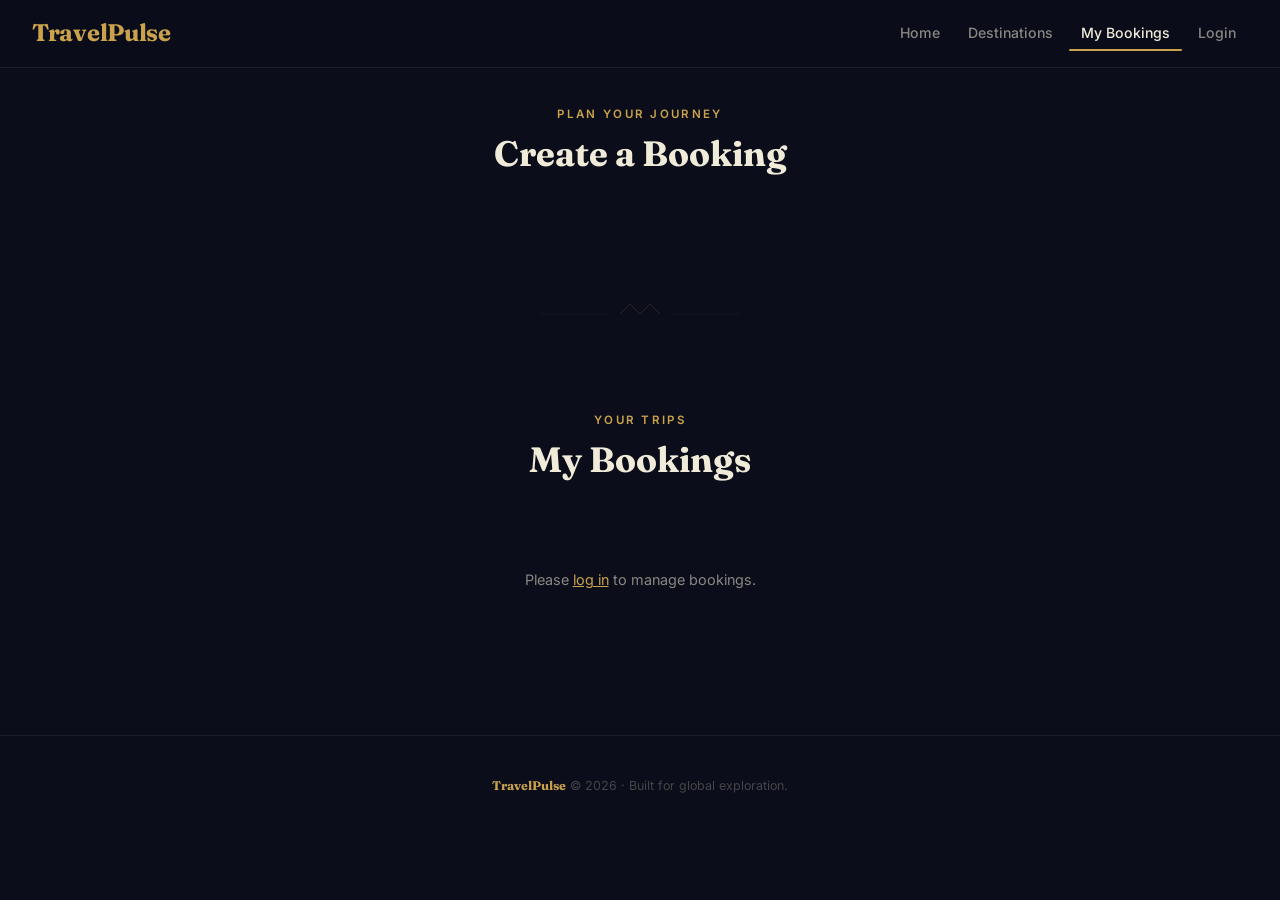
==== frontend/pages/bookings.html @ 50e2ac9c "feat: TravelPulse full-stack app with bug fixes, features, and performance improvements Backend (Fla" ====
<!DOCTYPE html>
<html lang="en">
<head>
  <meta charset="UTF-8">
  <meta name="viewport" content="width=device-width, initial-scale=1.0">
  <title>My Bookings — TravelPulse</title>
  <link rel="stylesheet" href="../css/main.css">
</head>
<body>

  <nav class="navbar">
    <div class="nav-brand">TravelPulse</div>
    <div class="nav-links">
      <a href="../index.html">Home</a>
      <a href="destinations.html">Destinations</a>
      <a href="bookings.html" class="active">My Bookings</a>
      <a href="login.html">Login</a>
    </div>
  </nav>

  <section class="page-section" style="padding-top: 2rem;">
    <div class="section-heading">
      <span class="eyebrow">Plan Your Journey</span>
      <h2>Create a Booking</h2>
    </div>

    <div class="booking-steps" aria-label="Booking steps">
      <div class="step active">
        <span class="step-num">1</span>
        <span class="step-label">Route</span>
      </div>
      <div class="step active">
        <span class="step-num">2</span>
        <span class="step-label">Date</span>
      </div>
      <div class="step active">
        <span class="step-num">3</span>
        <span class="step-label">Confirm</span>
      </div>
    </div>

    <div class="form-container" id="booking-form-container">
      <h2>Book a Route</h2>
      <form id="booking-form">
        <div class="form-group">
          <label for="route-select">Select Route</label>
          <select id="route-select" required>
            <option value="">Choose a route\u2026</option>
          </select>
        </div>
        <div class="form-group">
          <label for="travel-date">Travel Date</label>
          <input type="date" id="travel-date" required>
        </div>
        <button type="submit" class="btn">Confirm Booking</button>
      </form>
      <p id="booking-msg" class="msg"></p>
    </div>
  </section>

  <div class="kolam-divider" aria-hidden="true">
    <svg viewBox="0 0 200 40" xmlns="http://www.w3.org/2000/svg">
      <line x1="0" y1="20" x2="70" y2="20" stroke="#C9A24B" stroke-width="0.5" opacity="0.4"/>
      <path d="M80,20 L90,10 L100,20 L110,10 L120,20" stroke="#C9A24B" stroke-width="1" fill="none" opacity="0.5"/>
      <line x1="130" y1="20" x2="200" y2="20" stroke="#C9A24B" stroke-width="0.5" opacity="0.4"/>
    </svg>
  </div>

  <section class="page-section">
    <div class="section-heading">
      <span class="eyebrow">Your Trips</span>
      <h2>My Bookings</h2>
    </div>
    <div id="bookings-list"></div>
  </section>

  <footer class="footer">
    <p><span class="footer-brand">TravelPulse</span> &copy; 2026 &middot; Built for global exploration.</p>
  </footer>

  <div id="toast" class="toast" role="status" aria-live="polite"></div>

  <script src="../js/config.js"></script>
  <script src="../js/nav.js"></script>
  <script>
    (function () {
      var token = localStorage.getItem("token");
      var listEl = document.getElementById("bookings-list");
      var msgEl = document.getElementById("booking-msg");
      var selectEl = document.getElementById("route-select");
      var formEl = document.getElementById("booking-form");

      function showToast(msg) {
        var toast = document.getElementById("toast");
        if (!toast) return;
        toast.textContent = msg;
        toast.classList.add("show");
        setTimeout(function () { toast.classList.remove("show"); }, 4000);
      }

      function skeletonBookings() {
        var html = "";
        for (var i = 0; i < 3; i++) {
          html +=
            '<div class="booking-card skeleton-booking">' +
            '<div class="skeleton-line skeleton-line-lg shimmer"></div>' +
            '<div class="skeleton-line skeleton-line-md shimmer" style="margin-top:0.5rem"></div>' +
            '<div class="skeleton-line skeleton-line-sm shimmer" style="margin-top:0.5rem"></div>' +
            '</div>';
        }
        listEl.innerHTML = html;
      }

      if (!token) {
        listEl.innerHTML = '<p class="empty-state">Please <a href="login.html" style="color:var(--gold);text-decoration:underline;">log in</a> to manage bookings.</p>';
        formEl.closest(".form-container").style.display = "none";
        document.querySelector(".booking-steps").style.display = "none";
      }

      function headers() {
        return { "Content-Type": "application/json", "Authorization": "Bearer " + token };
      }

      function statusBadge(status) {
        var cls = "status-" + status;
        return '<span class="status-badge ' + cls + '">' + status + "</span>";
      }

      function loadRoutes() {
        fetch(API_BASE + "/routes")
          .then(function (res) {
            if (!res.ok) throw new Error();
            return res.json();
          })
          .then(function (routes) {
            routes.forEach(function (r) {
              var opt = document.createElement("option");
              opt.value = r.id;
              opt.textContent = r.origin + " \u2192 " + r.destination + " (" + r.mode + ", " + r.distance_km + " km)";
              selectEl.appendChild(opt);
            });
          })
          .catch(function () {
            selectEl.innerHTML = '<option value="">Failed to load routes</option>';
          });
      }

      function loadBookings() {
        if (!token) return;
        skeletonBookings();

        fetch(API_BASE + "/bookings", { headers: { "Authorization": "Bearer " + token } })
          .then(function (res) {
            if (res.status === 401 || res.status === 403) {
              localStorage.removeItem("token");
              listEl.innerHTML = '<p class="msg msg-error">Session expired. Please <a href="login.html" style="color:var(--gold);">log in</a> again.</p>';
              return null;
            }
            if (!res.ok) throw new Error();
            return res.json();
          })
          .then(function (bookings) {
            if (!bookings) return;
            if (!bookings.length) {
              listEl.innerHTML = '<p class="empty-state">No bookings yet. Create one above.</p>';
              return;
            }
            listEl.innerHTML = bookings.map(function (b) {
              var actions = "";
              if (b.status === "pending") {
                actions =
                  '<button class="btn btn-sm" onclick="TP.confirmBooking(' + b.id + ')">Confirm</button>' +
                  '<button class="btn btn-sm btn-cancel" onclick="TP.cancelBooking(' + b.id + ')">Cancel</button>';
              }
              actions += '<button class="btn btn-sm btn-delete" onclick="TP.deleteBooking(' + b.id + ')">Delete</button>';

              return (
                '<div class="booking-card">' +
                "<h3>" + b.origin + " \u2192 " + b.destination + "</h3>" +
                '<div class="booking-meta">' +
                '<span class="booking-date">' + b.travel_date + "</span>" +
                statusBadge(b.status) +
                "</div>" +
                '<div class="booking-actions">' + actions + "</div>" +
                "</div>"
              );
            }).join("");
          })
          .catch(function () {
            listEl.innerHTML = '<p class="msg msg-error">Failed to load bookings.</p>';
          });
      }

      formEl.addEventListener("submit", function (e) {
        e.preventDefault();
        fetch(API_BASE + "/bookings", {
          method: "POST",
          headers: headers(),
          body: JSON.stringify({
            route_id: parseInt(selectEl.value),
            travel_date: document.getElementById("travel-date").value,
          }),
        })
          .then(function (res) { return res.json().then(function (data) { return { ok: res.ok, data: data }; }); })
          .then(function (result) {
            if (!result.ok) { msgEl.textContent = result.data.error; return; }
            msgEl.textContent = "";
            formEl.reset();
            showToast("Booking confirmed! Your trip is booked.");
            loadBookings();
          })
          .catch(function () {
            msgEl.textContent = "Failed to create booking.";
          });
      });

      window.TP = window.TP || {};
      window.TP.confirmBooking = function (id) { updateStatus(id, "confirmed"); };
      window.TP.cancelBooking = function (id) { updateStatus(id, "cancelled"); };

      function updateStatus(id, status) {
        fetch(API_BASE + "/bookings/" + id, {
          method: "PATCH",
          headers: headers(),
          body: JSON.stringify({ status: status }),
        })
          .then(function (res) {
            if (res.status === 401) {
              localStorage.removeItem("token");
              window.location.href = "login.html";
              return;
            }
            showToast("Booking " + status + ".");
            loadBookings();
          })
          .catch(function () {});
      }

      window.TP.deleteBooking = function (id) {
        if (!confirm("Delete this booking?")) return;
        fetch(API_BASE + "/bookings/" + id, {
          method: "DELETE",
          headers: { "Authorization": "Bearer " + token },
        })
          .then(function (res) {
            if (res.status === 401) {
              localStorage.removeItem("token");
              window.location.href = "login.html";
              return;
            }
            showToast("Booking deleted.");
            loadBookings();
          })
          .catch(function () {});
      };

      loadRoutes();
      loadBookings();
    })();
  </script>

</body>
</html>
---- frontend/css/main.css ----
/* ═══════════════════════════════════════════════════
   TravelPulse Design System
   Global Travel Dashboard
   ═══════════════════════════════════════════════════ */

@import url('https://fonts.googleapis.com/css2?family=Fraunces:ital,opsz,wght@0,9..144,400;0,9..144,600;0,9..144,700;0,9..144,800;1,9..144,400&family=Inter:wght@400;500;600;700&family=JetBrains+Mono:wght@400;500&display=swap');

:root {
  /* ── Tokens ── */
  --indigo:       #0B0E1A;
  --indigo-light: #131729;
  --indigo-card:  #161B2E;
  --gold:         #C9A24B;
  --gold-dim:     rgba(201, 162, 75, 0.15);
  --gold-glow:    rgba(201, 162, 75, 0.35);
  --terracotta:   #C1440E;
  --terracotta-dim: rgba(193, 68, 14, 0.15);
  --teal:         #1B7A6E;
  --teal-dim:     rgba(27, 122, 110, 0.15);
  --ivory:        #F0EAD8;
  --ivory-muted:  rgba(240, 234, 216, 0.55);
  --ivory-faint:  rgba(240, 234, 216, 0.25);
  --border:       rgba(240, 234, 216, 0.08);
  --border-hover: rgba(201, 162, 75, 0.4);

  /* ── Typography ── */
  --font-display: 'Fraunces', Georgia, serif;
  --font-body:    'Inter', system-ui, sans-serif;
  --font-mono:    'JetBrains Mono', monospace;

  /* ── Spacing ── */
  --space-xs: 0.25rem;
  --space-sm: 0.5rem;
  --space-md: 1rem;
  --space-lg: 1.5rem;
  --space-xl: 2.5rem;
  --space-2xl: 4rem;

  /* ── Radii ── */
  --radius-sm: 6px;
  --radius-md: 10px;
  --radius-lg: 16px;

  /* ── Transitions ── */
  --ease: cubic-bezier(0.4, 0, 0.2, 1);
  --ease-out: cubic-bezier(0.0, 0, 0.2, 1);
  --ease-in-out: cubic-bezier(0.4, 0, 0.2, 1);

  /* ── Load Animation Timing ── */
  --anim-nav: 0ms;
  --anim-eyebrow: 200ms;
  --anim-headline: 400ms;
  --anim-sub: 700ms;
  --anim-search: 900ms;
  --anim-kolam: 800ms;
  --anim-globe: 1200ms;
}

/* ═══════════════════════════════════════════════════
   Reset & Base
   ═══════════════════════════════════════════════════ */

*, *::before, *::after {
  margin: 0;
  padding: 0;
  box-sizing: border-box;
}

html {
  scroll-behavior: smooth;
}

body {
  font-family: var(--font-body);
  background: var(--indigo);
  color: var(--ivory);
  min-height: 100vh;
  line-height: 1.6;
  -webkit-font-smoothing: antialiased;
}

a {
  color: inherit;
  text-decoration: none;
}

img {
  max-width: 100%;
  display: block;
}

/* ═══════════════════════════════════════════════════
   Focus States — gold ring, always visible
   ═══════════════════════════════════════════════════ */

:focus-visible {
  outline: 2px solid var(--gold);
  outline-offset: 2px;
}

button:focus-visible,
a:focus-visible,
input:focus-visible,
select:focus-visible {
  outline: 2px solid var(--gold);
  outline-offset: 2px;
}

/* ═══════════════════════════════════════════════════
   Navbar — transparent blurred glass
   ═══════════════════════════════════════════════════ */

.navbar {
  display: flex;
  justify-content: space-between;
  align-items: center;
  padding: 0.9rem 2rem;
  background: rgba(11, 14, 26, 0.75);
  backdrop-filter: blur(16px);
  -webkit-backdrop-filter: blur(16px);
  border-bottom: 1px solid var(--border);
  position: sticky;
  top: 0;
  z-index: 100;
  overflow: hidden;
}

.nav-brand {
  font-family: var(--font-display);
  font-size: 1.5rem;
  font-weight: 700;
  color: var(--gold);
  letter-spacing: -0.3px;
}

.nav-links {
  display: flex;
  align-items: center;
  gap: 0.25rem;
  flex-shrink: 1;
  min-width: 0;
}

.nav-links a {
  color: var(--ivory-muted);
  font-size: 0.88rem;
  font-weight: 500;
  padding: 0.4rem 0.75rem;
  border-radius: var(--radius-sm);
  transition: color 0.25s var(--ease), background 0.25s var(--ease);
  position: relative;
}

.nav-links a::after {
  content: '';
  position: absolute;
  bottom: 0;
  left: 0;
  width: 0;
  height: 2px;
  background: var(--gold);
  transition: width 0.25s var(--ease);
  border-radius: 1px;
}

.nav-links a:hover,
.nav-links a.active {
  color: var(--ivory);
}

.nav-links a:hover::after,
.nav-links a.active::after {
  width: 100%;
}

.nav-links a.logout-link {
  color: var(--terracotta);
}

.nav-links a.logout-link:hover {
  color: #e05525;
}

/* ═══════════════════════════════════════════════════
   Kolam SVG Pattern — reusable utility
   ═══════════════════════════════════════════════════ */

.kolam-bg {
  position: absolute;
  inset: 0;
  overflow: hidden;
  pointer-events: none;
  z-index: 0;
}

.kolam-bg svg {
  position: absolute;
  top: 50%;
  left: 50%;
  transform: translate(-50%, -50%);
  width: 120%;
  height: 120%;
  opacity: 0.12;
}

.kolam-bg svg .kolam-line {
  stroke: var(--gold);
  stroke-width: 1;
  fill: none;
  stroke-linecap: round;
  stroke-linejoin: round;
}

@keyframes kolam-draw {
  from { stroke-dashoffset: var(--kolam-length, 2000); }
  to   { stroke-dashoffset: 0; }
}

.kolam-bg.animate .kolam-line {
  stroke-dasharray: var(--kolam-length, 2000);
  stroke-dashoffset: var(--kolam-length, 2000);
  animation: kolam-draw 4s var(--ease) forwards;
}

/* ═══════════════════════════════════════════════════
   Kolam Section Divider
   ═══════════════════════════════════════════════════ */

.kolam-divider {
  display: flex;
  justify-content: center;
  align-items: center;
  padding: 2rem 0;
}

.kolam-divider svg {
  width: 200px;
  height: 40px;
  opacity: 0.3;
}

/* ═══════════════════════════════════════════════════
   Hero Section — globe background + horizon crop
   ═══════════════════════════════════════════════════ */

.hero {
  position: relative;
  width: 100%;
  height: 100vh;
  min-height: 600px;
  overflow: hidden;
}

/* Globe: background layer — top-half horizon effect */
.hero-globe {
  position: absolute;
  left: 0;
  right: 0;
  height: 65vh;
  bottom: -5vh;
  z-index: 0;
  touch-action: none;
}

.hero-globe canvas {
  cursor: grab;
}

.hero-globe canvas:active {
  cursor: grabbing;
}

.globe-loading {
  position: absolute;
  top: 50%;
  left: 50%;
  transform: translate(-50%, -50%);
  color: var(--ivory-muted);
  font-size: 0.9rem;
  font-family: var(--font-display);
  font-style: italic;
}

/* Gradient overlay: bridges globe → text readability */
.hero-gradient {
  position: absolute;
  inset: 0;
  z-index: 2;
  background:
    linear-gradient(180deg,
      var(--indigo) 0%,
      rgba(11, 14, 26, 0.7) 30%,
      rgba(11, 14, 26, 0.15) 55%,
      rgba(11, 14, 26, 0.5) 75%,
      var(--indigo) 100%
    );
  pointer-events: none;
}

/* Kolam texture: low-opacity over globe, between globe and text */
.hero .kolam-bg {
  z-index: 1;
}

.hero .kolam-bg svg {
  opacity: 0.06;
}

/* Hero text: foreground — transparent background, globe shows through */
.hero-content {
  position: relative;
  z-index: 10;
  display: flex;
  flex-direction: column;
  align-items: center;
  justify-content: flex-start;
  height: 100%;
  padding-top: 70px;
  text-align: center;
}




.hero-eyebrow {
  font-family: var(--font-body);
  font-size: 0.75rem;
  font-weight: 600;
  text-transform: uppercase;
  letter-spacing: 0.2em;
  color: var(--gold);
  margin-bottom: var(--space-md);
  display: block;
}

.hero h1 {
  font-family: var(--font-display);
  font-size: clamp(2.2rem, 6vw, 3.8rem);
  font-weight: 800;
  color: var(--ivory);
  line-height: 1.15;
  letter-spacing: -0.02em;
  max-width: 700px;
  margin: 0 auto;
}

.hero h1 .gold {
  color: var(--gold);
}

.hero-sub {
  font-size: 1.05rem;
  color: var(--ivory-muted);
  max-width: 520px;
  margin: var(--space-md) auto 0;
  line-height: 1.7;
}

/* ═══════════════════════════════════════════════════
   Section Headings
   ═══════════════════════════════════════════════════ */

.section-heading {
  text-align: center;
  margin-bottom: var(--space-xl);
}

.section-heading h2 {
  font-family: var(--font-display);
  font-size: clamp(1.6rem, 4vw, 2.2rem);
  font-weight: 700;
  color: var(--ivory);
  margin-bottom: var(--space-xs);
}

.section-heading .eyebrow {
  font-family: var(--font-body);
  font-size: 0.72rem;
  font-weight: 600;
  text-transform: uppercase;
  letter-spacing: 0.2em;
  color: var(--gold);
}

/* ═══════════════════════════════════════════════════
   Destination Cards — image-forward, gold hairline
   ═══════════════════════════════════════════════════ */

.destinations-section {
  padding: var(--space-xl) var(--space-md);
  max-width: 1100px;
  margin: 0 auto;
}

.card-grid {
  display: grid;
  grid-template-columns: repeat(auto-fill, minmax(280px, 1fr));
  gap: var(--space-lg);
}

.dest-card {
  background: var(--indigo-card);
  border: 1px solid var(--border);
  border-radius: var(--radius-lg);
  overflow: hidden;
  position: relative;
  cursor: default;
}

.dest-card::before {
  content: "";
  position: absolute;
  inset: 0;
  border-radius: var(--radius-lg);
  padding: 1px;
  background: linear-gradient(135deg, var(--gold), var(--teal), var(--terracotta));
  -webkit-mask: linear-gradient(#fff 0 0) content-box, linear-gradient(#fff 0 0);
  -webkit-mask-composite: xor;
  mask-composite: exclude;
  opacity: 0;
  transition: opacity 0.4s var(--ease);
  pointer-events: none;
  z-index: 2;
}

.dest-card:hover::before {
  opacity: 1;
}

.dest-card:hover {
  transform: translateY(-4px);
  box-shadow: 0 12px 40px rgba(0, 0, 0, 0.3), 0 0 0 1px var(--gold-dim);
}

.dest-card-body {
  padding: var(--space-lg);
}

.dest-card .eyebrow-label {
  font-family: var(--font-body);
  font-size: 0.68rem;
  font-weight: 600;
  text-transform: uppercase;
  letter-spacing: 0.18em;
  color: var(--gold);
  display: block;
  margin-bottom: var(--space-xs);
}

.dest-card h3 {
  font-family: var(--font-display);
  font-size: 1.2rem;
  font-weight: 700;
  color: var(--ivory);
  margin-bottom: var(--space-xs);
  line-height: 1.3;
}

.dest-card .region {
  font-size: 0.8rem;
  color: var(--teal);
  font-weight: 500;
}

.dest-card p {
  font-size: 0.85rem;
  color: var(--ivory-muted);
  margin-top: var(--space-sm);
  line-height: 1.6;
}

/* ═══════════════════════════════════════════════════
   Form Containers & Inputs
   ═══════════════════════════════════════════════════ */

.form-container {
  position: relative;
  max-width: 440px;
  margin: var(--space-xl) auto;
  background: var(--indigo-card);
  border: 1px solid var(--border);
  border-radius: var(--radius-lg);
  padding: var(--space-xl);
  overflow: hidden;
}

.form-container h2 {
  font-family: var(--font-display);
  font-size: 1.4rem;
  font-weight: 700;
  color: var(--ivory);
  margin-bottom: var(--space-lg);
  position: relative;
  z-index: 1;
}

.form-group {
  margin-bottom: var(--space-md);
  position: relative;
  z-index: 1;
}

.form-group label {
  display: block;
  font-size: 0.8rem;
  font-weight: 600;
  color: var(--ivory-muted);
  margin-bottom: var(--space-xs);
  text-transform: uppercase;
  letter-spacing: 0.08em;
}

.form-group input,
.form-group select {
  width: 100%;
  padding: 0.7rem 0.9rem;
  background: var(--indigo);
  border: 1px solid var(--ivory-faint);
  border-radius: var(--radius-sm);
  color: var(--ivory);
  font-family: var(--font-body);
  font-size: 0.9rem;
  transition: border-color 0.25s var(--ease), box-shadow 0.25s var(--ease);
}

.form-group input::placeholder {
  color: var(--ivory-faint);
}

.form-group input:focus,
.form-group select:focus {
  outline: none;
  border-color: var(--gold);
  box-shadow: 0 0 0 3px var(--gold-dim);
}

.form-group select {
  appearance: none;
  background-image: url("data:image/svg+xml,%3Csvg xmlns='http://www.w3.org/2000/svg' width='12' height='12' viewBox='0 0 12 12'%3E%3Cpath fill='%23F0EAD8' d='M2 4l4 4 4-4'/%3E%3C/svg%3E");
  background-repeat: no-repeat;
  background-position: right 0.8rem center;
  padding-right: 2.5rem;
  cursor: pointer;
}

/* ═══════════════════════════════════════════════════
   Buttons
   ═══════════════════════════════════════════════════ */

.btn {
  display: inline-flex;
  align-items: center;
  justify-content: center;
  padding: 0.65rem 1.5rem;
  background: var(--gold);
  color: var(--indigo);
  border: none;
  border-radius: var(--radius-sm);
  font-family: var(--font-body);
  font-weight: 700;
  font-size: 0.88rem;
  letter-spacing: 0.02em;
  cursor: pointer;
  transition: background 0.25s var(--ease), transform 0.15s var(--ease), box-shadow 0.25s var(--ease);
  position: relative;
  z-index: 1;
}

.btn:hover {
  background: #d4af5a;
  transform: translateY(-1px);
  box-shadow: 0 4px 16px var(--gold-glow);
}

.btn:active {
  transform: translateY(0);
}

.btn-sm {
  padding: 0.35rem 0.85rem;
  font-size: 0.76rem;
  font-weight: 600;
}

.btn-outline {
  background: transparent;
  border: 1px solid var(--ivory-faint);
  color: var(--ivory);
}

.btn-outline:hover {
  border-color: var(--gold);
  color: var(--gold);
  background: var(--gold-dim);
  box-shadow: none;
}

.btn-cancel {
  background: var(--terracotta);
  color: var(--ivory);
}

.btn-cancel:hover {
  background: #d45520;
  box-shadow: 0 4px 16px rgba(193, 68, 14, 0.35);
}

.btn-delete {
  background: rgba(193, 68, 14, 0.2);
  color: var(--terracotta);
  border: 1px solid rgba(193, 68, 14, 0.3);
}

.btn-delete:hover {
  background: var(--terracotta);
  color: var(--ivory);
  box-shadow: 0 4px 16px rgba(193, 68, 14, 0.35);
}

/* ═══════════════════════════════════════════════════
   Booking Steps — carved gold numerals
   ═══════════════════════════════════════════════════ */

.booking-steps {
  display: flex;
  justify-content: center;
  gap: var(--space-xl);
  margin-bottom: var(--space-xl);
  position: relative;
  z-index: 1;
}

.booking-steps::before {
  content: '';
  position: absolute;
  top: 18px;
  left: 25%;
  right: 25%;
  height: 1px;
  background: var(--ivory-faint);
}

.step {
  display: flex;
  flex-direction: column;
  align-items: center;
  gap: var(--space-xs);
}

.step-num {
  width: 36px;
  height: 36px;
  border-radius: 50%;
  background: var(--gold);
  color: var(--indigo);
  font-family: var(--font-display);
  font-weight: 800;
  font-size: 0.9rem;
  display: flex;
  align-items: center;
  justify-content: center;
  position: relative;
  z-index: 1;
}

.step-label {
  font-size: 0.72rem;
  font-weight: 600;
  text-transform: uppercase;
  letter-spacing: 0.1em;
  color: var(--ivory-muted);
}

.step.active .step-label {
  color: var(--gold);
}

/* ═══════════════════════════════════════════════════
   Status Badges
   ═══════════════════════════════════════════════════ */

.status-badge {
  display: inline-block;
  padding: 0.2rem 0.65rem;
  border-radius: 999px;
  font-size: 0.7rem;
  font-weight: 600;
  text-transform: uppercase;
  letter-spacing: 0.08em;
}

.status-pending {
  background: var(--gold-dim);
  color: var(--gold);
  border: 1px solid rgba(201, 162, 75, 0.3);
}

.status-confirmed {
  background: var(--teal-dim);
  color: var(--teal);
  border: 1px solid rgba(27, 122, 110, 0.3);
}

.status-cancelled {
  background: var(--terracotta-dim);
  color: var(--terracotta);
  border: 1px solid rgba(193, 68, 14, 0.3);
}

/* ═══════════════════════════════════════════════════
   Booking List
   ═══════════════════════════════════════════════════ */

.booking-card {
  background: var(--indigo-card);
  border: 1px solid var(--border);
  border-radius: var(--radius-md);
  padding: var(--space-lg);
  margin-bottom: var(--space-md);
  transition: border-color 0.25s var(--ease);
}

.booking-card:hover {
  border-color: var(--border-hover);
}

.booking-card h3 {
  font-family: var(--font-display);
  font-size: 1.05rem;
  font-weight: 700;
  color: var(--ivory);
  margin-bottom: var(--space-xs);
}

.booking-meta {
  display: flex;
  align-items: center;
  gap: var(--space-md);
  flex-wrap: wrap;
  margin-top: var(--space-sm);
}

.booking-date {
  font-family: var(--font-mono);
  font-size: 0.8rem;
  color: var(--ivory-muted);
}

.booking-actions {
  display: flex;
  gap: var(--space-sm);
  margin-top: var(--space-md);
  flex-wrap: wrap;
}

/* ═══════════════════════════════════════════════════
   Messages
   ═══════════════════════════════════════════════════ */

.msg {
  margin-top: var(--space-md);
  font-size: 0.85rem;
  color: var(--gold);
  position: relative;
  z-index: 1;
}

.msg-error {
  color: var(--terracotta);
}

.msg a {
  color: var(--gold);
  text-decoration: underline;
  text-underline-offset: 2px;
}

/* ═══════════════════════════════════════════════════
   Footer
   ═══════════════════════════════════════════════════ */

.footer {
  text-align: center;
  padding: var(--space-xl) var(--space-md);
  font-size: 0.78rem;
  color: var(--ivory-faint);
  border-top: 1px solid var(--border);
  margin-top: var(--space-2xl);
}

.footer .footer-brand {
  font-family: var(--font-display);
  font-weight: 700;
  color: var(--gold);
}

/* ═══════════════════════════════════════════════════
   Page Layout Helpers
   ═══════════════════════════════════════════════════ */

.page-section {
  padding: var(--space-xl) var(--space-md);
  max-width: 1100px;
  margin: 0 auto;
}

/* ═══════════════════════════════════════════════════
   Loading / Empty States
   ═══════════════════════════════════════════════════ */

.loading-state {
  text-align: center;
  padding: var(--space-2xl);
  color: var(--ivory-muted);
  font-family: var(--font-display);
  font-style: italic;
}

.empty-state {
  text-align: center;
  padding: var(--space-xl);
  color: var(--ivory-muted);
  font-size: 0.9rem;
}

/* ═══════════════════════════════════════════════════
   Page Load Animations
   ═══════════════════════════════════════════════════ */

@keyframes slideDown {
  from { opacity: 0; transform: translateY(-20px); }
  to   { opacity: 1; transform: translateY(0); }
}

@keyframes fadeInUp {
  from { opacity: 0; transform: translateY(16px); }
  to   { opacity: 1; transform: translateY(0); }
}

@keyframes fadeIn {
  from { opacity: 0; }
  to   { opacity: 1; }
}

@keyframes scaleIn {
  from { opacity: 0; transform: scale(0.92); }
  to   { opacity: 1; transform: scale(1); }
}

@keyframes letterSpacingExpand {
  from { letter-spacing: 0.15em; opacity: 0; }
  to   { letter-spacing: 0.25em; opacity: 1; }
}

.anim-nav {
  animation: slideDown 0.4s var(--ease-out) var(--anim-nav) both;
}

.anim-eyebrow {
  animation: letterSpacingExpand 0.5s var(--ease-out) var(--anim-eyebrow) both;
}

.anim-headline {
  animation: fadeInUp 0.5s var(--ease-out) var(--anim-headline) both;
}

.anim-sub {
  animation: fadeIn 0.5s var(--ease-out) var(--anim-sub) both;
}

.anim-search {
  animation: scaleIn 0.4s var(--ease-out) var(--anim-search) both;
}

.anim-kolam {
  animation-delay: var(--anim-kolam);
}

.anim-globe {
  animation: fadeIn 0.8s var(--ease-out) var(--anim-globe) both;
}

/* ═══════════════════════════════════════════════════
   Scroll-Triggered Reveals
   ═══════════════════════════════════════════════════ */

.reveal {
  opacity: 0;
  transform: translateY(20px);
  transition: opacity 0.6s var(--ease-out), transform 0.6s var(--ease-out);
}

.reveal.visible {
  opacity: 1;
  transform: translateY(0);
}

.reveal-eyebrow {
  opacity: 0;
  transition: opacity 0.5s var(--ease-out), letter-spacing 0.5s var(--ease-out);
  letter-spacing: 0.15em;
}

.reveal-eyebrow.visible {
  opacity: 1;
  letter-spacing: 0.25em;
}

/* Staggered card reveals — set via JS with --stagger-delay */
.reveal-card {
  opacity: 0;
  transform: translateY(20px);
  transition: opacity 0.5s var(--ease-out), transform 0.5s var(--ease-out);
  transition-delay: var(--stagger-delay, 0ms);
}

.reveal-card.visible {
  opacity: 1;
  transform: translateY(0);
}

/* ═══════════════════════════════════════════════════
   Search Bar
   ═══════════════════════════════════════════════════ */

.search-container {
  position: relative;
  z-index: 1;
  max-width: 400px;
  margin: var(--space-lg) auto 0;
}

.search-input {
  width: 100%;
  padding: 0.7rem 1rem 0.7rem 2.5rem;
  background: rgba(22, 27, 46, 0.8);
  border: 1px solid var(--ivory-faint);
  border-radius: 999px;
  color: var(--ivory);
  font-family: var(--font-body);
  font-size: 0.88rem;
  transition: border-color 0.3s var(--ease), box-shadow 0.3s var(--ease);
}

.search-input::placeholder {
  color: var(--ivory-faint);
}

.search-input:focus {
  outline: none;
  border-color: var(--gold);
  box-shadow: 0 0 0 3px var(--gold-dim), 0 0 20px var(--gold-glow);
}

.search-icon {
  position: absolute;
  left: 0.9rem;
  top: 50%;
  transform: translateY(-50%);
  width: 16px;
  height: 16px;
  color: var(--ivory-faint);
  pointer-events: none;
}

/* ── Search Dropdown (fuzzy results) ── */
.search-dropdown {
  position: absolute;
  top: calc(100% + 6px);
  left: 0;
  right: 0;
  background: var(--indigo-card);
  border: 1px solid var(--border);
  border-radius: var(--radius-md);
  overflow: hidden;
  display: none;
  z-index: 20;
  box-shadow: 0 12px 40px rgba(0, 0, 0, 0.4);
}

.search-dropdown.open {
  display: block;
}

.search-dropdown-item {
  padding: 0.6rem 1rem;
  cursor: pointer;
  display: flex;
  align-items: center;
  gap: 0.6rem;
  font-size: 0.85rem;
  color: var(--ivory);
  transition: background 0.15s var(--ease);
}

.search-dropdown-item:hover,
.search-dropdown-item.active {
  background: var(--gold-dim);
}

.search-dropdown-item .match-name {
  font-weight: 600;
}

.search-dropdown-item .match-country {
  font-size: 0.75rem;
  color: var(--ivory-muted);
}

.search-dropdown-empty {
  padding: 0.7rem 1rem;
  font-size: 0.82rem;
  color: var(--ivory-muted);
  font-style: italic;
}

/* ═══════════════════════════════════════════════════
   Toast Notification
   ═══════════════════════════════════════════════════ */

.toast {
  position: fixed;
  bottom: 2rem;
  left: 50%;
  transform: translateX(-50%) translateY(20px);
  background: var(--indigo-card);
  border: 1px solid var(--border-hover);
  border-radius: var(--radius-md);
  padding: 0.7rem 1.2rem;
  font-size: 0.82rem;
  color: var(--ivory);
  z-index: 200;
  opacity: 0;
  transition: opacity 0.3s var(--ease), transform 0.3s var(--ease);
  pointer-events: none;
  max-width: 90vw;
  text-align: center;
}

.toast.show {
  opacity: 1;
  transform: translateX(-50%) translateY(0);
}

/* ═══════════════════════════════════════════════════
   Pulsing Search Ring (globe surface marker)
   ═══════════════════════════════════════════════════ */

@keyframes pulseRing {
  0%   { opacity: 0.8; transform: scale(1); }
  100% { opacity: 0; transform: scale(2.5); }
}

.search-pulse {
  position: absolute;
  width: 12px;
  height: 12px;
  border-radius: 50%;
  border: 2px solid var(--gold);
  pointer-events: none;
  animation: pulseRing 1.5s var(--ease-out) infinite;
}

/* ═══════════════════════════════════════════════════
   Hero Content — animation ready
   ═══════════════════════════════════════════════════ */

.hero-eyebrow,
.hero h1,
.hero-sub,
.search-container {
  will-change: opacity, transform;
}

.navbar {
  will-change: opacity, transform;
}

/* ═══════════════════════════════════════════════════
   Skeleton Loading (shimmer)
   ═══════════════════════════════════════════════════ */

@keyframes shimmer {
  0%   { background-position: -400px 0; }
  100% { background-position: 400px 0; }
}

.shimmer {
  background: linear-gradient(90deg, var(--indigo-light) 25%, rgba(240,234,216,0.05) 50%, var(--indigo-light) 75%);
  background-size: 800px 100%;
  animation: shimmer 1.5s ease-in-out infinite;
  border-radius: var(--radius-sm);
}

.skeleton-card {
  pointer-events: none;
}

.skeleton-img {
  width: 100%;
  height: 180px;
  border-radius: var(--radius-lg) var(--radius-lg) 0 0;
}

.skeleton-line {
  height: 12px;
  margin-bottom: 0.6rem;
}

.skeleton-line-sm  { width: 40%; }
.skeleton-line-md  { width: 60%; }
.skeleton-line-lg  { width: 80%; }
.skeleton-line-full { width: 100%; }

.skeleton-booking {
  pointer-events: none;
}

/* ═══════════════════════════════════════════════════
   Destination Card — Image & Detail Extensions
   ═══════════════════════════════════════════════════ */

.dest-card-img {
  width: 100%;
  height: 180px;
  object-fit: cover;
  background: var(--indigo-light);
}

.dest-card-title-row {
  display: flex;
  align-items: center;
  justify-content: space-between;
  gap: 0.5rem;
  margin-bottom: var(--space-xs);
}

.dest-card-title-row h3 {
  margin-bottom: 0;
}

.dest-card-rating {
  font-size: 0.78rem;
  font-weight: 700;
  color: var(--gold);
  white-space: nowrap;
  flex-shrink: 0;
}

.dest-card-meta {
  display: flex;
  gap: var(--space-md);
  flex-wrap: wrap;
  margin-top: var(--space-sm);
  font-size: 0.78rem;
}

.dest-card-fee {
  color: var(--teal);
  font-weight: 600;
}

.dest-card-time {
  color: var(--ivory-muted);
  font-style: italic;
}

.dest-card-highlights {
  display: flex;
  flex-wrap: wrap;
  gap: 0.35rem;
  margin-top: var(--space-sm);
}

.highlight-tag {
  display: inline-block;
  padding: 0.15rem 0.5rem;
  background: var(--gold-dim);
  color: var(--gold);
  border-radius: 999px;
  font-size: 0.68rem;
  font-weight: 600;
  letter-spacing: 0.02em;
}

/* ═══════════════════════════════════════════════════
   Filter Bar
   ═══════════════════════════════════════════════════ */

.filter-bar {
  display: flex;
  gap: var(--space-md);
  margin-bottom: var(--space-xl);
  flex-wrap: wrap;
  align-items: flex-end;
}

.filter-group {
  display: flex;
  flex-direction: column;
  gap: var(--space-xs);
  min-width: 150px;
}

.filter-group label {
  font-size: 0.7rem;
  font-weight: 600;
  text-transform: uppercase;
  letter-spacing: 0.1em;
  color: var(--ivory-muted);
}

.filter-group select,
.filter-group input {
  width: 100%;
  padding: 0.55rem 0.8rem;
  background: var(--indigo-card);
  border: 1px solid var(--ivory-faint);
  border-radius: var(--radius-sm);
  color: var(--ivory);
  font-family: var(--font-body);
  font-size: 0.85rem;
  transition: border-color 0.25s var(--ease), box-shadow 0.25s var(--ease);
  appearance: none;
}

.filter-group select {
  background-image: url("data:image/svg+xml,%3Csvg xmlns='http://www.w3.org/2000/svg' width='12' height='12' viewBox='0 0 12 12'%3E%3Cpath fill='%23F0EAD8' d='M2 4l4 4 4-4'/%3E%3C/svg%3E");
  background-repeat: no-repeat;
  background-position: right 0.7rem center;
  padding-right: 2.2rem;
  cursor: pointer;
}

.filter-group select:focus,
.filter-group input:focus {
  outline: none;
  border-color: var(--gold);
  box-shadow: 0 0 0 3px var(--gold-dim);
}

.filter-search-group {
  flex: 1;
  min-width: 180px;
}

/* ═══════════════════════════════════════════════════
   Empty State Container
   ═══════════════════════════════════════════════════ */

.empty-state-container {
  text-align: center;
  padding: var(--space-2xl) var(--space-md);
  color: var(--ivory-muted);
}

.empty-state-icon {
  font-size: 2.5rem;
  margin-bottom: var(--space-md);
  color: var(--terracotta);
}

.empty-state-hint {
  font-size: 0.82rem;
  color: var(--ivory-faint);
  margin-bottom: var(--space-lg);
}

/* ═══════════════════════════════════════════════════
   Responsive
   ═══════════════════════════════════════════════════ */

@media (max-width: 640px) {
  .navbar {
    padding: 0.75rem 1rem;
  }

  .nav-brand {
    font-size: 1.2rem;
  }

  .nav-links a {
    font-size: 0.8rem;
    padding: 0.3rem 0.5rem;
  }

  .hero {
    min-height: 500px;
  }

  .hero-globe {
    height: 55vh;
  }

  .card-grid {
    grid-template-columns: 1fr;
    gap: var(--space-md);
  }

  .booking-steps {
    gap: var(--space-md);
  }

  .step-num {
    width: 30px;
    height: 30px;
    font-size: 0.8rem;
  }

  .form-container {
    margin: var(--space-lg) var(--space-sm);
    padding: var(--space-lg);
  }

  .search-container {
    max-width: 320px;
  }

  .filter-bar {
    flex-direction: column;
    gap: var(--space-sm);
  }

  .filter-group {
    min-width: unset;
    width: 100%;
  }

  .filter-search-group {
    min-width: unset;
  }
}

@media (max-width: 375px) {
  .navbar {
    padding: 0.6rem 0.75rem;
  }

  .nav-links {
    gap: 0;
  }

  .nav-links a {
    padding: 0.25rem 0.3rem;
    font-size: 0.72rem;
  }

  .hero {
    min-height: 450px;
  }

  .hero-globe {
    height: 50vh;
  }
}

/* ═══════════════════════════════════════════════════
   Reduced Motion
   ═══════════════════════════════════════════════════ */

@media (prefers-reduced-motion: reduce) {
  html { scroll-behavior: auto; }

  *, *::before, *::after {
    animation-duration: 0.01ms !important;
    animation-delay: 0ms !important;
    transition-duration: 0.01ms !important;
    transition-delay: 0ms !important;
  }

  .kolam-bg.animate .kolam-line {
    animation: none;
    stroke-dashoffset: 0;
  }

  .reveal,
  .reveal-eyebrow,
  .reveal-card {
    opacity: 1;
    transform: none;
  }

  .toast.show {
    opacity: 1;
    transform: translateX(-50%) translateY(0);
  }
}
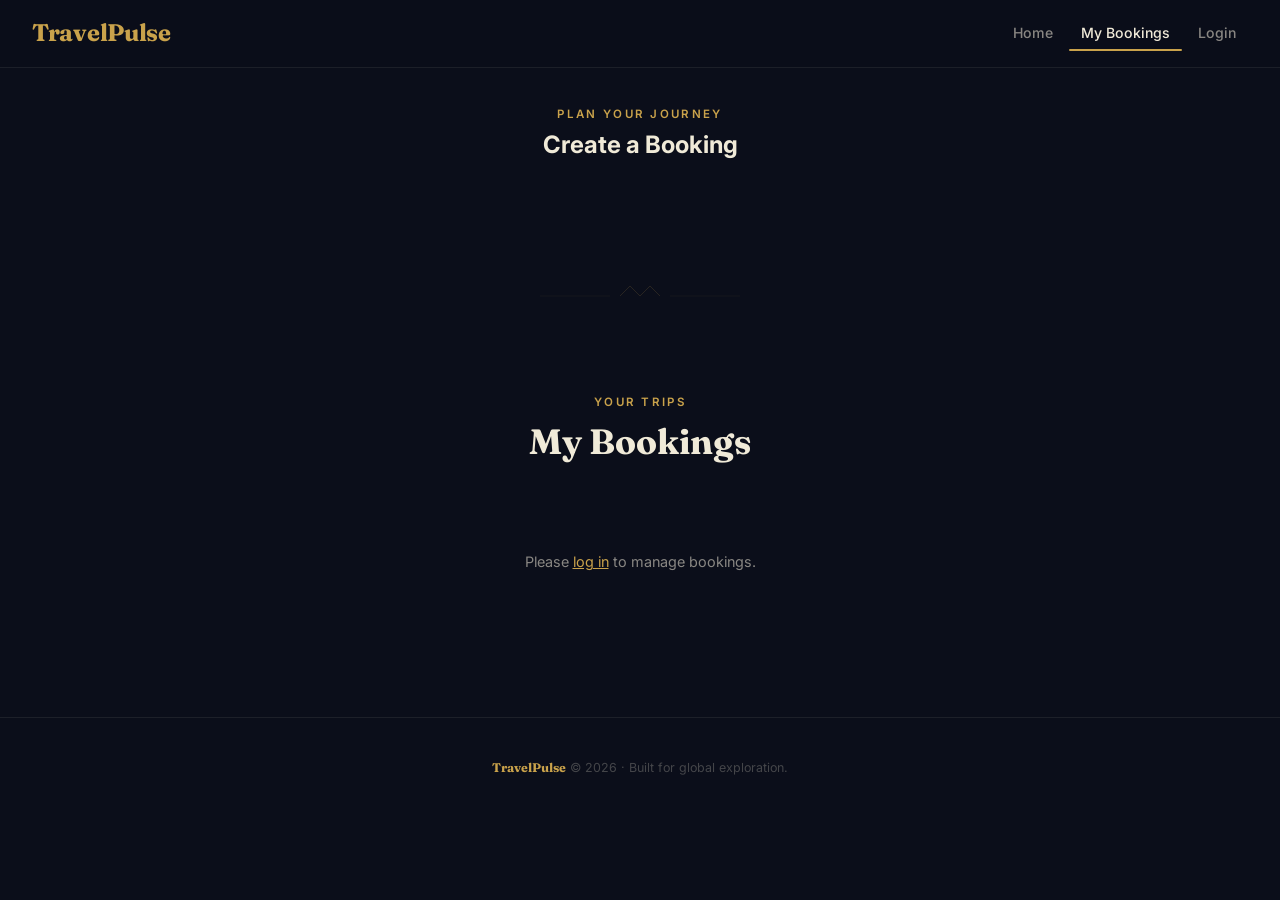
==== commit 2019fb98: "feat(frontend): implement comprehensive SEO and add Power BI analytics export" ====
--- a/frontend/pages/bookings.html
+++ b/frontend/pages/bookings.html
@@ -3,26 +3,45 @@
 <head>
   <meta charset="UTF-8">
   <meta name="viewport" content="width=device-width, initial-scale=1.0">
-  <title>My Bookings — TravelPulse</title>
+  <title>My Bookings | TravelPulse</title>
+  <meta name="description" content="Manage your travel bookings, view upcoming trips, and explore your itinerary with TravelPulse.">
+  
+  <!-- Open Graph -->
+  <meta property="og:title" content="My Bookings | TravelPulse">
+  <meta property="og:description" content="Manage your travel bookings, view upcoming trips, and explore your itinerary with TravelPulse.">
+  <meta property="og:image" content="https://images.unsplash.com/photo-1589519160732-57fc498494f8?q=80&w=1200&auto=format&fit=crop">
+  <meta property="og:type" content="website">
+  <meta property="og:url" content="https://travelpulse-app.netlify.app/pages/bookings.html">
+  
+  <!-- Twitter -->
+  <meta name="twitter:card" content="summary_large_image">
+  
+  <!-- Canonical -->
+  <link rel="canonical" href="https://travelpulse-app.netlify.app/pages/bookings.html">
+  
+  <!-- Favicon & Manifest -->
+  <link rel="icon" href="/favicon.ico">
+  <link rel="manifest" href="/manifest.json">
+
   <link rel="stylesheet" href="../css/main.css">
 </head>
 <body>
 
-  <nav class="navbar">
+  <nav class="navbar anim-nav">
     <div class="nav-brand">TravelPulse</div>
     <div class="nav-links">
       <a href="../index.html">Home</a>
-      <a href="destinations.html">Destinations</a>
       <a href="bookings.html" class="active">My Bookings</a>
       <a href="login.html">Login</a>
     </div>
   </nav>
 
-  <section class="page-section" style="padding-top: 2rem;">
-    <div class="section-heading">
-      <span class="eyebrow">Plan Your Journey</span>
-      <h2>Create a Booking</h2>
-    </div>
+  <main>
+    <section class="page-section" style="padding-top: 2rem;">
+      <div class="section-heading">
+        <span class="eyebrow">Plan Your Journey</span>
+        <h1>Create a Booking</h1>
+      </div>
 
     <div class="booking-steps" aria-label="Booking steps">
       <div class="step active">
@@ -56,23 +75,24 @@
       </form>
       <p id="booking-msg" class="msg"></p>
     </div>
-  </section>
-
-  <div class="kolam-divider" aria-hidden="true">
-    <svg viewBox="0 0 200 40" xmlns="http://www.w3.org/2000/svg">
-      <line x1="0" y1="20" x2="70" y2="20" stroke="#C9A24B" stroke-width="0.5" opacity="0.4"/>
-      <path d="M80,20 L90,10 L100,20 L110,10 L120,20" stroke="#C9A24B" stroke-width="1" fill="none" opacity="0.5"/>
-      <line x1="130" y1="20" x2="200" y2="20" stroke="#C9A24B" stroke-width="0.5" opacity="0.4"/>
-    </svg>
-  </div>
-
-  <section class="page-section">
-    <div class="section-heading">
-      <span class="eyebrow">Your Trips</span>
-      <h2>My Bookings</h2>
-    </div>
-    <div id="bookings-list"></div>
-  </section>
+    </section>
+
+    <div class="kolam-divider" aria-hidden="true">
+      <svg viewBox="0 0 200 40" xmlns="http://www.w3.org/2000/svg">
+        <line x1="0" y1="20" x2="70" y2="20" stroke="#C9A24B" stroke-width="0.5" opacity="0.4"/>
+        <path d="M80,20 L90,10 L100,20 L110,10 L120,20" stroke="#C9A24B" stroke-width="1" fill="none" opacity="0.5"/>
+        <line x1="130" y1="20" x2="200" y2="20" stroke="#C9A24B" stroke-width="0.5" opacity="0.4"/>
+      </svg>
+    </div>
+
+    <section class="page-section">
+      <div class="section-heading">
+        <span class="eyebrow">Your Trips</span>
+        <h2>My Bookings</h2>
+      </div>
+      <div id="bookings-list"></div>
+    </section>
+  </main>
 
   <footer class="footer">
     <p><span class="footer-brand">TravelPulse</span> &copy; 2026 &middot; Built for global exploration.</p>
@@ -80,8 +100,8 @@
 
   <div id="toast" class="toast" role="status" aria-live="polite"></div>
 
-  <script src="../js/config.js"></script>
-  <script src="../js/nav.js"></script>
+  <script defer src="../js/config.js"></script>
+  <script defer src="../js/nav.js"></script>
   <script>
     (function () {
       var token = localStorage.getItem("token");
--- a/frontend/css/main.css
+++ b/frontend/css/main.css
@@ -260,6 +260,7 @@
   bottom: -5vh;
   z-index: 0;
   touch-action: none;
+  background-color: var(--indigo);
 }
 
 .hero-globe canvas {
@@ -886,8 +887,8 @@
 
 .reveal {
   opacity: 0;
-  transform: translateY(20px);
-  transition: opacity 0.6s var(--ease-out), transform 0.6s var(--ease-out);
+  transform: translateY(16px);
+  transition: opacity 0.35s var(--ease-out), transform 0.35s var(--ease-out);
 }
 
 .reveal.visible {
@@ -909,8 +910,8 @@
 /* Staggered card reveals — set via JS with --stagger-delay */
 .reveal-card {
   opacity: 0;
-  transform: translateY(20px);
-  transition: opacity 0.5s var(--ease-out), transform 0.5s var(--ease-out);
+  transform: translateY(16px);
+  transition: opacity 0.3s var(--ease-out), transform 0.3s var(--ease-out);
   transition-delay: var(--stagger-delay, 0ms);
 }
 
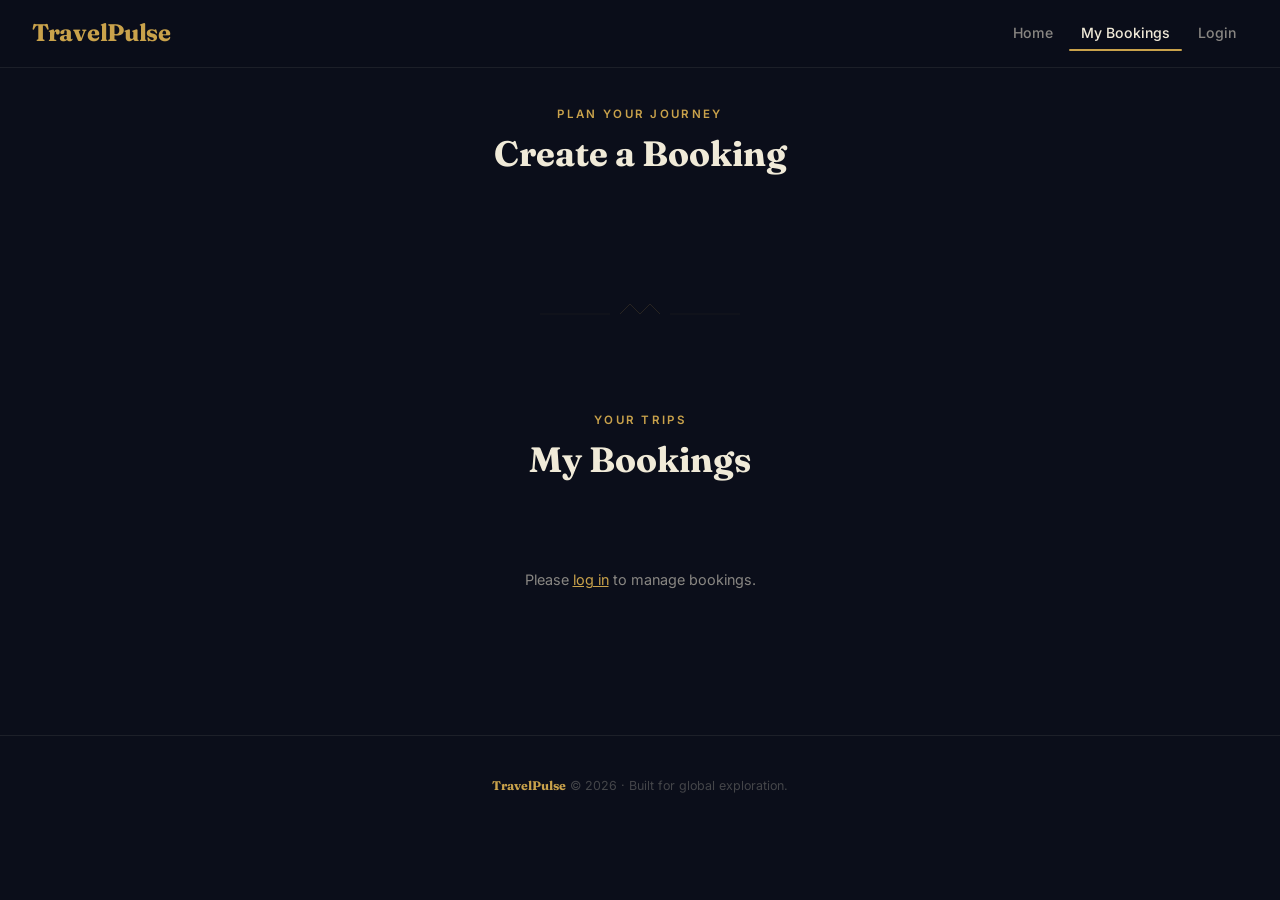
==== commit 1f8f837a: "feat(frontend): build destinations catalog, 404 page, and SEO polish" ====
--- a/frontend/pages/bookings.html
+++ b/frontend/pages/bookings.html
@@ -11,19 +11,35 @@
   <meta property="og:description" content="Manage your travel bookings, view upcoming trips, and explore your itinerary with TravelPulse.">
   <meta property="og:image" content="https://images.unsplash.com/photo-1589519160732-57fc498494f8?q=80&w=1200&auto=format&fit=crop">
   <meta property="og:type" content="website">
-  <meta property="og:url" content="https://travelpulse-app.netlify.app/pages/bookings.html">
+  <meta property="og:url" content="https://luminous-swan-08e721.netlify.app/pages/bookings.html">
   
   <!-- Twitter -->
   <meta name="twitter:card" content="summary_large_image">
   
   <!-- Canonical -->
-  <link rel="canonical" href="https://travelpulse-app.netlify.app/pages/bookings.html">
+  <link rel="canonical" href="https://luminous-swan-08e721.netlify.app/pages/bookings.html">
   
   <!-- Favicon & Manifest -->
   <link rel="icon" href="/favicon.ico">
   <link rel="manifest" href="/manifest.json">
 
   <link rel="stylesheet" href="../css/main.css">
+
+  <!-- Structured Data -->
+  <script type="application/ld+json">
+  {
+    "@context": "https://schema.org",
+    "@type": "WebPage",
+    "name": "My Bookings | TravelPulse",
+    "description": "Manage your travel bookings, view upcoming trips, and explore your itinerary with TravelPulse.",
+    "url": "https://luminous-swan-08e721.netlify.app/pages/bookings.html",
+    "isPartOf": {
+      "@type": "WebSite",
+      "name": "TravelPulse",
+      "url": "https://luminous-swan-08e721.netlify.app"
+    }
+  }
+  </script>
 </head>
 <body>
 
@@ -64,7 +80,7 @@
         <div class="form-group">
           <label for="route-select">Select Route</label>
           <select id="route-select" required>
-            <option value="">Choose a route\u2026</option>
+            <option value="">Choose a route…</option>
           </select>
         </div>
         <div class="form-group">
@@ -100,7 +116,7 @@
 
   <div id="toast" class="toast" role="status" aria-live="polite"></div>
 
-  <script defer src="../js/config.js"></script>
+  <script src="../js/config.js"></script>
   <script defer src="../js/nav.js"></script>
   <script>
     (function () {
@@ -109,6 +125,7 @@
       var msgEl = document.getElementById("booking-msg");
       var selectEl = document.getElementById("route-select");
       var formEl = document.getElementById("booking-form");
+      var submitBtn = formEl ? formEl.querySelector('button[type="submit"]') : null;
 
       function showToast(msg) {
         var toast = document.getElementById("toast");
@@ -116,6 +133,20 @@
         toast.textContent = msg;
         toast.classList.add("show");
         setTimeout(function () { toast.classList.remove("show"); }, 4000);
+      }
+
+      function sessionExpired() {
+        localStorage.removeItem("token");
+        token = null;
+        window.location.href = "login.html?expired=1";
+      }
+
+      function checkAuth(res) {
+        if (res.status === 401 || res.status === 403) {
+          sessionExpired();
+          return true;
+        }
+        return false;
       }
 
       function skeletonBookings() {
@@ -146,13 +177,28 @@
         return '<span class="status-badge ' + cls + '">' + status + "</span>";
       }
 
+      function setBtnLoading(btn, loading, originalText) {
+        if (!btn) return;
+        if (loading) {
+          btn.disabled = true;
+          btn.innerHTML = '<span class="spinner"></span>' + originalText + "\u2026";
+        } else {
+          btn.disabled = false;
+          btn.textContent = originalText;
+        }
+      }
+
       function loadRoutes() {
         fetch(API_BASE + "/routes")
           .then(function (res) {
-            if (!res.ok) throw new Error();
+            if (!res.ok) throw new Error("HTTP " + res.status);
             return res.json();
           })
           .then(function (routes) {
+            if (!routes || !routes.length) {
+              selectEl.innerHTML = '<option value="">No routes available</option>';
+              return;
+            }
             routes.forEach(function (r) {
               var opt = document.createElement("option");
               opt.value = r.id;
@@ -161,7 +207,7 @@
             });
           })
           .catch(function () {
-            selectEl.innerHTML = '<option value="">Failed to load routes</option>';
+            selectEl.innerHTML = '<option value="">Failed to load routes \u2014 please try again</option>';
           });
       }
 
@@ -171,11 +217,7 @@
 
         fetch(API_BASE + "/bookings", { headers: { "Authorization": "Bearer " + token } })
           .then(function (res) {
-            if (res.status === 401 || res.status === 403) {
-              localStorage.removeItem("token");
-              listEl.innerHTML = '<p class="msg msg-error">Session expired. Please <a href="login.html" style="color:var(--gold);">log in</a> again.</p>';
-              return null;
-            }
+            if (checkAuth(res)) return null;
             if (!res.ok) throw new Error();
             return res.json();
           })
@@ -213,6 +255,18 @@
 
       formEl.addEventListener("submit", function (e) {
         e.preventDefault();
+
+        if (!selectEl.value) {
+          msgEl.textContent = "Please choose a route before confirming.";
+          msgEl.className = "msg msg-error";
+          selectEl.focus();
+          return;
+        }
+
+        setBtnLoading(submitBtn, true, "Confirm Booking");
+        msgEl.textContent = "";
+        msgEl.className = "msg";
+
         fetch(API_BASE + "/bookings", {
           method: "POST",
           headers: headers(),
@@ -221,16 +275,52 @@
             travel_date: document.getElementById("travel-date").value,
           }),
         })
-          .then(function (res) { return res.json().then(function (data) { return { ok: res.ok, data: data }; }); })
+          .then(function (res) {
+            if (checkAuth(res)) return null;
+            return res.json().then(function (data) { return { ok: res.ok, data: data }; });
+          })
           .then(function (result) {
-            if (!result.ok) { msgEl.textContent = result.data.error; return; }
-            msgEl.textContent = "";
+            if (!result) return;
+            if (!result.ok) {
+              var errText = "Booking failed";
+              if (result.data && result.data.error) {
+                var raw = result.data.error.toLowerCase();
+                if (raw.indexOf("route") !== -1) errText = "Please select a valid route";
+                else if (raw.indexOf("date") !== -1) errText = "Please choose a valid travel date";
+                else errText = result.data.error;
+              }
+              msgEl.textContent = errText;
+              msgEl.className = "msg msg-error";
+              setBtnLoading(submitBtn, false, "Confirm Booking");
+              return;
+            }
+
+            var routeText = selectEl.options[selectEl.selectedIndex]
+              ? selectEl.options[selectEl.selectedIndex].text
+              : "";
+            var dateVal = document.getElementById("travel-date").value;
+
             formEl.reset();
-            showToast("Booking confirmed! Your trip is booked.");
+            selectEl.selectedIndex = 0;
+            setBtnLoading(submitBtn, false, "Confirm Booking");
+
+            var confirmDiv = document.createElement("div");
+            confirmDiv.className = "confirm-card";
+            confirmDiv.innerHTML =
+              '<div class="confirm-icon">\u2714\uFE0F</div>' +
+              "<h3>Booking Confirmed!</h3>" +
+              "<p>" + routeText + "</p>" +
+              "<p>Travel date: " + dateVal + "</p>";
+            formEl.closest(".form-container").appendChild(confirmDiv);
+            setTimeout(function () { confirmDiv.remove(); }, 5000);
+
+            showToast("Your trip is booked!");
             loadBookings();
           })
           .catch(function () {
-            msgEl.textContent = "Failed to create booking.";
+            msgEl.textContent = "Unable to connect. Please try again.";
+            msgEl.className = "msg msg-error";
+            setBtnLoading(submitBtn, false, "Confirm Booking");
           });
       });
 
@@ -245,11 +335,7 @@
           body: JSON.stringify({ status: status }),
         })
           .then(function (res) {
-            if (res.status === 401) {
-              localStorage.removeItem("token");
-              window.location.href = "login.html";
-              return;
-            }
+            if (checkAuth(res)) return;
             showToast("Booking " + status + ".");
             loadBookings();
           })
@@ -257,21 +343,34 @@
       }
 
       window.TP.deleteBooking = function (id) {
-        if (!confirm("Delete this booking?")) return;
-        fetch(API_BASE + "/bookings/" + id, {
-          method: "DELETE",
-          headers: { "Authorization": "Bearer " + token },
-        })
-          .then(function (res) {
-            if (res.status === 401) {
-              localStorage.removeItem("token");
-              window.location.href = "login.html";
-              return;
-            }
-            showToast("Booking deleted.");
-            loadBookings();
-          })
-          .catch(function () {});
+        var confirmDiv = document.createElement("div");
+        confirmDiv.className = "confirm-card";
+        confirmDiv.style.cssText = "background:var(--terracotta-dim);border-color:rgba(193,68,14,0.3);";
+        confirmDiv.innerHTML =
+          '<p style="color:var(--ivory);margin-bottom:0.8rem;">Delete this booking?</p>' +
+          '<button class="btn btn-sm btn-delete" id="confirm-delete-yes" style="margin-right:0.5rem;">Yes, delete</button>' +
+          '<button class="btn btn-sm btn-outline" id="confirm-delete-no">Cancel</button>';
+
+        var existing = listEl.querySelector(".confirm-card");
+        if (existing) existing.remove();
+        listEl.insertBefore(confirmDiv, listEl.firstChild);
+
+        document.getElementById("confirm-delete-no").addEventListener("click", function () {
+          confirmDiv.remove();
+        });
+        document.getElementById("confirm-delete-yes").addEventListener("click", function () {
+          confirmDiv.remove();
+          fetch(API_BASE + "/bookings/" + id, {
+            method: "DELETE",
+            headers: { "Authorization": "Bearer " + token },
+          })
+            .then(function (res) {
+              if (checkAuth(res)) return;
+              showToast("Booking deleted.");
+              loadBookings();
+            })
+            .catch(function () {});
+        });
       };
 
       loadRoutes();
--- a/frontend/css/main.css
+++ b/frontend/css/main.css
@@ -67,6 +67,7 @@
 }
 
 html {
+  background: var(--indigo);
   scroll-behavior: smooth;
 }
 
@@ -264,6 +265,8 @@
 }
 
 .hero-globe canvas {
+  display: block;
+  margin-top: -20px;
   cursor: grab;
 }
 
@@ -366,6 +369,7 @@
   margin-bottom: var(--space-xl);
 }
 
+.section-heading h1,
 .section-heading h2 {
   font-family: var(--font-display);
   font-size: clamp(1.6rem, 4vw, 2.2rem);
@@ -381,6 +385,14 @@
   text-transform: uppercase;
   letter-spacing: 0.2em;
   color: var(--gold);
+}
+
+.destinations-intro {
+  font-size: 1.02rem;
+  color: var(--ivory-muted);
+  max-width: 640px;
+  margin: var(--space-sm) auto 0;
+  line-height: 1.7;
 }
 
 /* ═══════════════════════════════════════════════════
@@ -789,6 +801,55 @@
   margin-top: var(--space-2xl);
 }
 
+/* ═══════════════════════════════════════════════════
+   Not Found (404) Page
+   ═══════════════════════════════════════════════════ */
+
+.notfound-page {
+  min-height: 68vh;
+  display: flex;
+  align-items: center;
+  justify-content: center;
+  padding: var(--space-2xl) var(--space-md);
+}
+
+.notfound-inner {
+  text-align: center;
+  max-width: 560px;
+}
+
+.notfound-eyebrow {
+  font-family: var(--font-mono);
+  font-size: 0.78rem;
+  letter-spacing: 0.32em;
+  text-transform: uppercase;
+  color: var(--gold);
+  display: block;
+  margin-bottom: var(--space-sm);
+}
+
+.notfound-title {
+  font-family: var(--font-display);
+  font-size: clamp(2.4rem, 7vw, 4rem);
+  font-weight: 800;
+  color: var(--ivory);
+  line-height: 1.1;
+  letter-spacing: -0.02em;
+  margin-bottom: var(--space-md);
+}
+
+.notfound-title .gold {
+  color: var(--gold);
+}
+
+.notfound-text {
+  font-size: 1.05rem;
+  color: var(--ivory-muted);
+  line-height: 1.7;
+  margin-bottom: var(--space-xl);
+}
+
+
 .footer .footer-brand {
   font-family: var(--font-display);
   font-weight: 700;
@@ -1268,6 +1329,136 @@
 }
 
 /* ═══════════════════════════════════════════════════
+   Password Toggle
+   ═══════════════════════════════════════════════════ */
+
+.pw-group {
+  position: relative;
+}
+
+.pw-group input {
+  padding-right: 2.8rem;
+}
+
+.pw-toggle {
+  position: absolute;
+  right: 0.6rem;
+  top: 50%;
+  transform: translateY(25%);
+  background: none;
+  border: none;
+  color: var(--ivory-muted);
+  cursor: pointer;
+  padding: 0.2rem;
+  font-size: 1rem;
+  line-height: 1;
+  transition: color 0.2s var(--ease);
+  z-index: 2;
+}
+
+.pw-toggle:hover {
+  color: var(--gold);
+}
+
+/* ═══════════════════════════════════════════════════
+   Inline Validation
+   ═══════════════════════════════════════════════════ */
+
+.form-group input.valid {
+  border-color: var(--teal);
+  box-shadow: 0 0 0 3px var(--teal-dim);
+}
+
+.form-group input.invalid {
+  border-color: var(--terracotta);
+  box-shadow: 0 0 0 3px var(--terracotta-dim);
+}
+
+.form-hint {
+  font-size: 0.72rem;
+  margin-top: 0.25rem;
+  min-height: 1em;
+  transition: color 0.2s var(--ease);
+}
+
+.form-hint.error {
+  color: var(--terracotta);
+}
+
+.form-hint.ok {
+  color: var(--teal);
+}
+
+/* ═══════════════════════════════════════════════════
+   Button Loading Spinner
+   ═══════════════════════════════════════════════════ */
+
+.btn:disabled {
+  opacity: 0.6;
+  cursor: not-allowed;
+  transform: none;
+  box-shadow: none;
+}
+
+.btn .spinner {
+  display: inline-block;
+  width: 14px;
+  height: 14px;
+  border: 2px solid var(--indigo);
+  border-top-color: transparent;
+  border-radius: 50%;
+  animation: spin 0.6s linear infinite;
+  vertical-align: middle;
+  margin-right: 0.4rem;
+}
+
+@keyframes spin {
+  to { transform: rotate(360deg); }
+}
+
+/* ═══════════════════════════════════════════════════
+   Confirmation Card
+   ═══════════════════════════════════════════════════ */
+
+.confirm-card {
+  background: var(--teal-dim);
+  border: 1px solid rgba(27, 122, 110, 0.3);
+  border-radius: var(--radius-md);
+  padding: var(--space-lg);
+  margin-bottom: var(--space-md);
+  text-align: center;
+  animation: scaleIn 0.3s var(--ease-out);
+}
+
+.confirm-card .confirm-icon {
+  font-size: 2rem;
+  margin-bottom: var(--space-sm);
+}
+
+.confirm-card h3 {
+  font-family: var(--font-display);
+  font-size: 1rem;
+  font-weight: 700;
+  color: var(--teal);
+  margin-bottom: var(--space-xs);
+}
+
+.confirm-card p {
+  font-size: 0.82rem;
+  color: var(--ivory-muted);
+}
+
+/* ═══════════════════════════════════════════════════
+   Dark-themed Select Options (best-effort)
+   ═══════════════════════════════════════════════════ */
+
+.form-group select option,
+.filter-group select option {
+  background: var(--indigo-card);
+  color: var(--ivory);
+}
+
+/* ═══════════════════════════════════════════════════
    Responsive
    ═══════════════════════════════════════════════════ */
 
@@ -1291,6 +1482,10 @@
 
   .hero-globe {
     height: 55vh;
+  }
+
+  .hero-globe canvas {
+    margin-top: 0;
   }
 
   .card-grid {
@@ -1352,6 +1547,10 @@
 
   .hero-globe {
     height: 50vh;
+  }
+
+  .hero-globe canvas {
+    margin-top: -60px;
   }
 }
 
